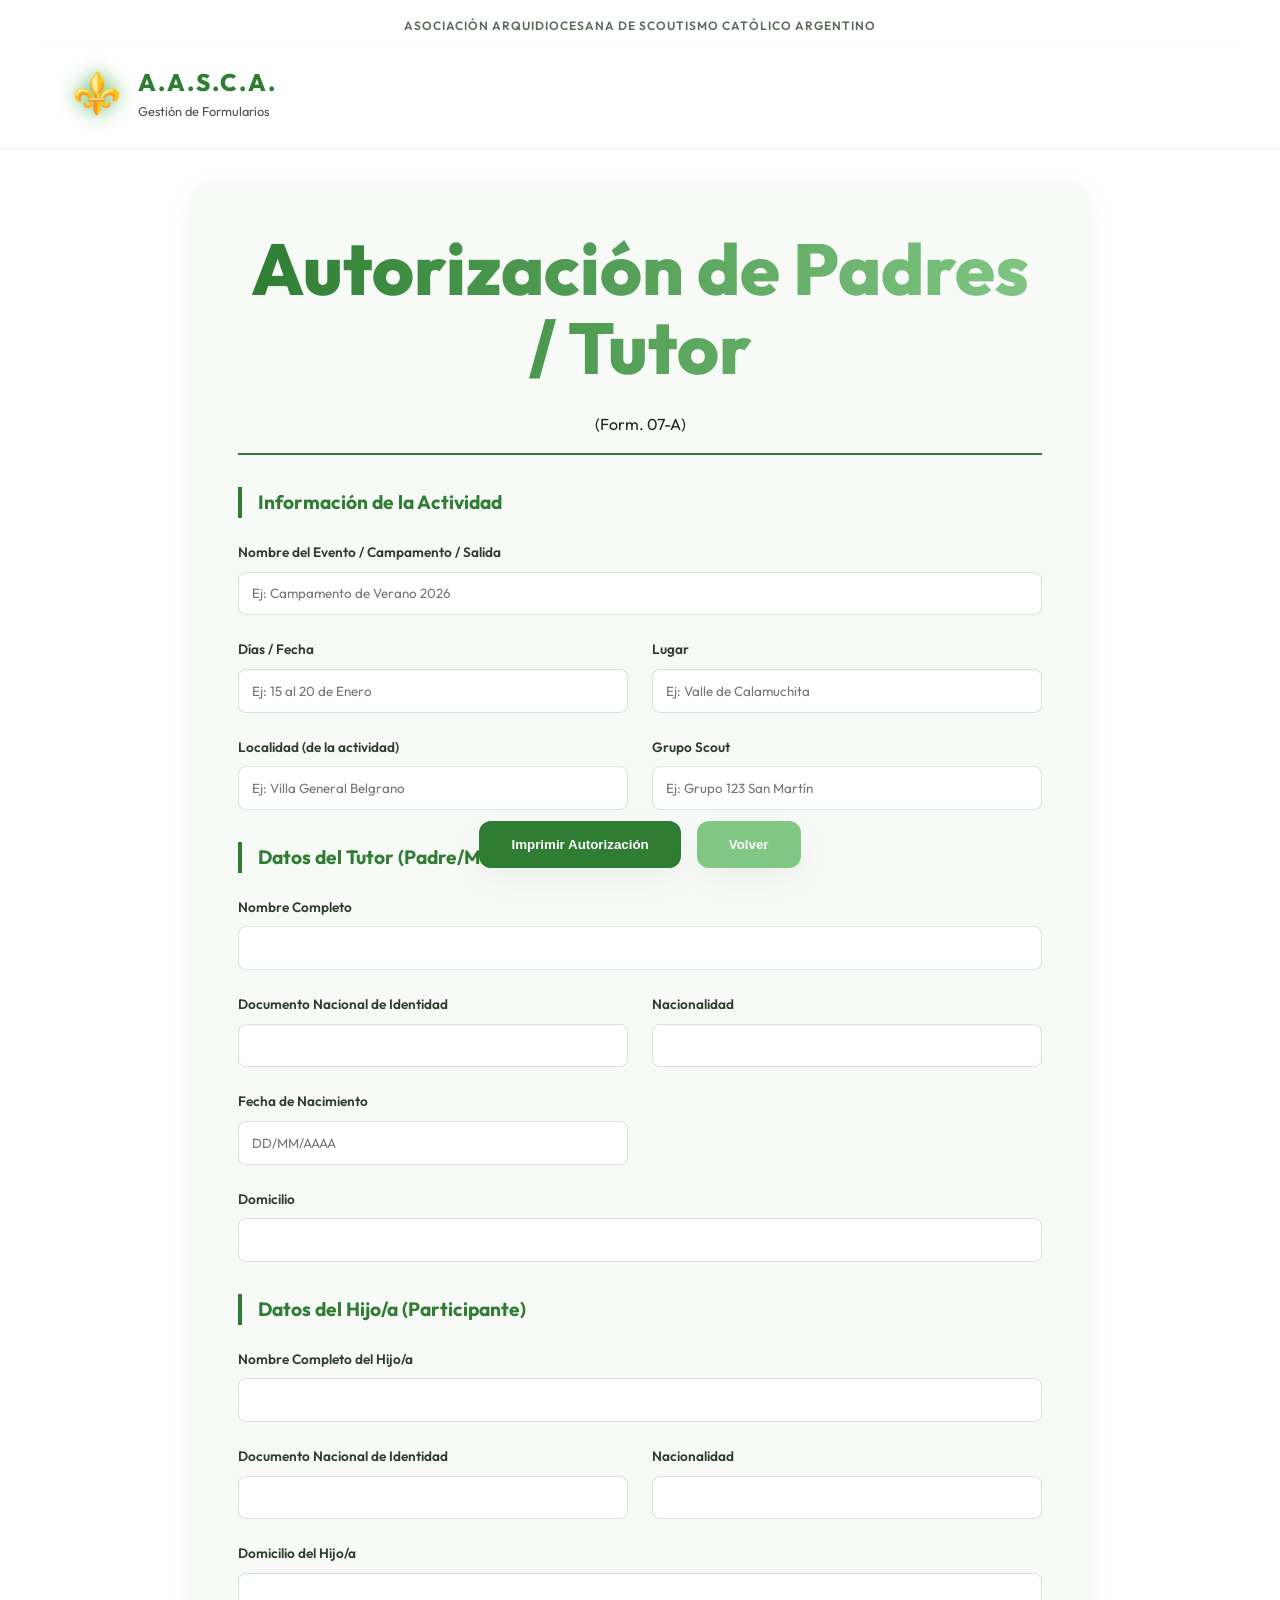
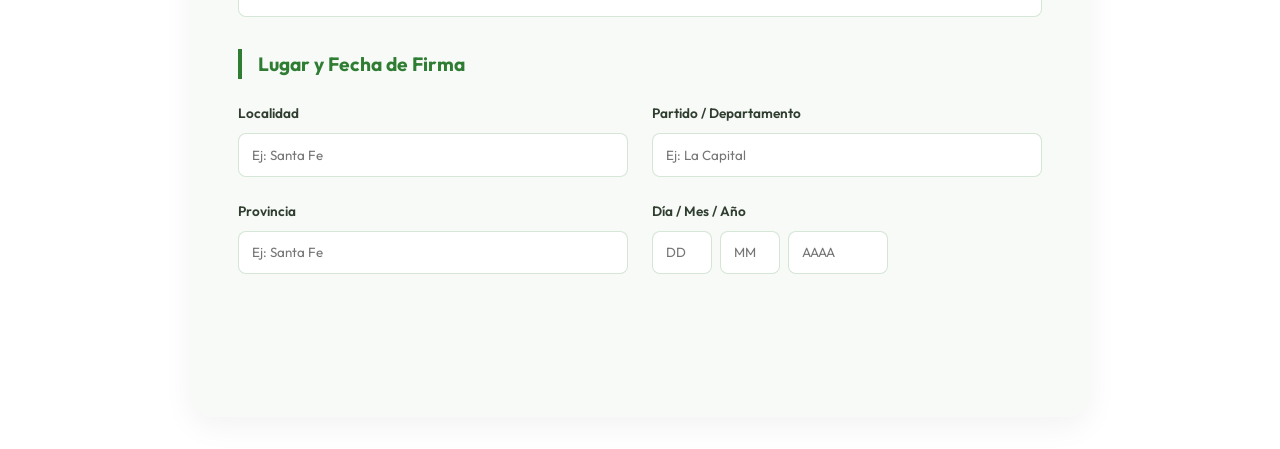
==== pages/autorizacion-padres.html @ cb9cf5ef "agregado de nuevos formularios" ====
<!DOCTYPE html>
<html lang="es">
<head>
    <meta charset="UTF-8">
    <meta name="viewport" content="width=device-width, initial-scale=1.0">
    <title>Autorización de Padres (Form. 07-A) - AASCA</title>
    <link rel="stylesheet" href="../css/style.css">
    <link rel="preconnect" href="https://fonts.googleapis.com">
    <link rel="preconnect" href="https://fonts.gstatic.com" crossorigin>
    <link href="https://fonts.googleapis.com/css2?family=Outfit:wght@300;400;600;800&display=swap" rel="stylesheet">
    <style>
        .form-container { max-width: 900px; margin: 2rem auto; background: var(--card-bg); padding: 3rem; border-radius: 24px; box-shadow: var(--shadow); }
        .form-header { text-align: center; margin-bottom: 2rem; border-bottom: 2px solid var(--primary-color); padding-bottom: 1rem; }
        .form-section { margin-bottom: 2rem; }
        .section-title { font-size: 1.2rem; color: var(--primary-color); border-left: 4px solid var(--primary-color); padding-left: 1rem; margin-bottom: 1.5rem; font-weight: 700; }
        
        .input-grid { display: grid; grid-template-columns: repeat(2, 1fr); gap: 1.5rem; }
        .field { display: flex; flex-direction: column; gap: 0.5rem; }
        .field.full { grid-column: span 2; }
        
        label { font-size: 0.85rem; font-weight: 600; opacity: 0.9; }
        input { padding: 0.8rem; border-radius: 8px; border: 1px solid rgba(46, 125, 50, 0.2); background: var(--bg-color); color: var(--text-color); font-family: inherit; width: 100%; }
        
        .actions { position: sticky; bottom: 2rem; display: flex; justify-content: center; gap: 1rem; margin-top: 3rem; z-index: 100; }
        .btn-primary { background: var(--primary-color); color: white; padding: 1rem 2rem; border-radius: 12px; font-weight: 700; border: none; cursor: pointer; transition: 0.3s; box-shadow: var(--shadow); }
        .btn-primary:hover { transform: translateY(-3px); filter: brightness(1.1); }
        
        /* Print Replica */
        .print-only { display: none; }
        @media print {
            @page { size: A4; margin: 10mm; }
            .print-only { display: block !important; }
            .form-container, header, footer, .actions { display: none !important; }
            html, body { background: white !important; margin: 0; padding: 0; font-family: 'Times New Roman', serif; }
            .p-page { padding: 10mm; line-height: 1.6; }
            .p-header { text-align: center; margin-bottom: 20px; }
            .p-title-row { display: flex; justify-content: space-between; align-items: baseline; margin: 20px 0; }
            .p-title { font-size: 14pt; font-weight: bold; flex: 1; text-align: center; margin-left: 100px;}
            .p-form-id { font-size: 12pt; font-weight: bold; width: 100px; text-align: right; }
            .p-body { text-align: justify; font-size: 11pt; }
            .p-val { border-bottom: 1px dotted #000; padding: 0 4px; display: inline-block; min-width: 40px; text-align: center;}
            .p-val-block { border-bottom: 1px dotted #000; padding: 0 4px; display: block; width: 100%; margin: 4px 0; min-height: 1.5em; text-align: center; }
            .p-signatures { display: grid; grid-template-columns: 1fr 1fr; gap: 50px; margin-top: 60px; text-align: center; }
            .p-sig-line { border-top: 1px solid #000; margin: 0 auto; width: 80%; padding-top: 5px; font-size: 9pt;}
        }
    </style>
</head>
<body class="light-mode">
    <header>
        <div class="header-top container"><span class="official-text">ASOCIACIÓN ARQUIDIOCESANA DE SCOUTISMO CATÓLICO ARGENTINO</span></div>
        <nav class="container">
            <div class="logo">
                <a href="../index.html" style="text-decoration: none; color: inherit; display: flex; align-items: center; gap: 1rem;">
                    <span class="logo-icon">⚜️</span>
                    <div class="logo-text"><span class="logo-main">A.A.S.C.A.</span><span class="logo-sub">Gestión de Formularios</span></div>
                </a>
            </div>
        </nav>
    </header>

    <main class="container">
        <div class="form-container">
            <div class="form-header">
                <h1>Autorización de Padres / Tutor</h1>
                <p>(Form. 07-A)</p>
            </div>

            <form id="ap-form">
                <section class="form-section">
                    <h2 class="section-title">Información de la Actividad</h2>
                    <div class="input-grid">
                        <div class="field full">
                            <label>Nombre del Evento / Campamento / Salida</label>
                            <input type="text" id="ap-evento" placeholder="Ej: Campamento de Verano 2026">
                        </div>
                        <div class="field">
                            <label>Días / Fecha</label>
                            <input type="text" id="ap-evento-dias" placeholder="Ej: 15 al 20 de Enero">
                        </div>
                        <div class="field">
                            <label>Lugar</label>
                            <input type="text" id="ap-evento-lugar" placeholder="Ej: Valle de Calamuchita">
                        </div>
                        <div class="field">
                            <label>Localidad (de la actividad)</label>
                            <input type="text" id="ap-evento-localidad" placeholder="Ej: Villa General Belgrano">
                        </div>
                        <div class="field">
                            <label>Grupo Scout</label>
                            <input type="text" id="ap-evento-grupo" placeholder="Ej: Grupo 123 San Martín">
                        </div>
                    </div>
                </section>

                <section class="form-section">
                    <h2 class="section-title">Datos del Tutor (Padre/Madre/Tutor)</h2>
                    <div class="input-grid">
                        <div class="field full">
                            <label>Nombre Completo</label>
                            <input type="text" id="ap-tutor-nombre">
                        </div>
                        <div class="field">
                            <label>Documento Nacional de Identidad</label>
                            <input type="text" id="ap-tutor-dni">
                        </div>
                        <div class="field">
                            <label>Nacionalidad</label>
                            <input type="text" id="ap-tutor-nacionalidad">
                        </div>
                        <div class="field">
                            <label>Fecha de Nacimiento</label>
                            <input type="text" id="ap-tutor-nacimiento" placeholder="DD/MM/AAAA">
                        </div>
                        <div class="field full">
                            <label>Domicilio</label>
                            <input type="text" id="ap-tutor-domicilio">
                        </div>
                    </div>
                </section>

                <section class="form-section">
                    <h2 class="section-title">Datos del Hijo/a (Participante)</h2>
                    <div class="input-grid">
                        <div class="field full">
                            <label>Nombre Completo del Hijo/a</label>
                            <input type="text" id="ap-hijo-nombre">
                        </div>
                        <div class="field">
                            <label>Documento Nacional de Identidad</label>
                            <input type="text" id="ap-hijo-dni">
                        </div>
                        <div class="field">
                            <label>Nacionalidad</label>
                            <input type="text" id="ap-hijo-nacionalidad">
                        </div>
                        <div class="field full">
                            <label>Domicilio del Hijo/a</label>
                            <input type="text" id="ap-hijo-domicilio">
                        </div>
                    </div>
                </section>

                <section class="form-section">
                    <h2 class="section-title">Lugar y Fecha de Firma</h2>
                    <div class="input-grid">
                        <div class="field">
                            <label>Localidad</label>
                            <input type="text" id="ap-localidad" placeholder="Ej: Santa Fe">
                        </div>
                        <div class="field">
                            <label>Partido / Departamento</label>
                            <input type="text" id="ap-departamento" placeholder="Ej: La Capital">
                        </div>
                        <div class="field">
                            <label>Provincia</label>
                            <input type="text" id="ap-provincia" placeholder="Ej: Santa Fe">
                        </div>
                        <div class="field">
                            <label>Día / Mes / Año</label>
                            <div style="display: flex; gap: 0.5rem;">
                                <input type="text" id="ap-dia" placeholder="DD" style="width: 60px;">
                                <input type="text" id="ap-mes" placeholder="MM" style="width: 60px;">
                                <input type="text" id="ap-anio" placeholder="AAAA" style="width: 100px;">
                            </div>
                        </div>
                    </div>
                </section>

                <div class="actions">
                    <button type="button" class="btn-primary" onclick="prepareAndPrint()"><i class="fas fa-print"></i> Imprimir Autorización</button>
                    <button type="button" class="btn-primary" style="background: var(--accent-color);" onclick="window.location.href='../index.html'">Volver</button>
                </div>
            </form>
        </div>

        <div id="print-layout" class="print-only">
            <div class="p-page">
                <div class="p-header">
                    <div style="font-size: 12pt; font-weight: bold; text-transform: uppercase;">Asociación Arquidiocesana de Scoutismo Católico Argentino</div>
                    <div style="font-size: 14pt; font-weight: bold; margin: 4pt 0;">A. A. S. C. A.</div>
                    <div style="font-size: 8pt; font-style: italic; border-bottom: 2px double #000; padding-bottom: 4pt;">Fundada por Decreto Canónico Nº 63/96 del 30/XI/96 - Arquidiócesis de Santa Fe de la Vera Cruz</div>
                </div>

                <div class="p-title-row">
                    <div class="p-title">AUTORIZACION DE PADRES / TUTOR</div>
                    <div class="p-form-id">(Form. 07-A)</div>
                </div>
                <div style="text-align: center; font-size: 9pt; margin-bottom: 20pt;">Completar con letra imprenta clara</div>

                <div class="p-body">
                    En la localidad de <span class="p-val" id="v-localidad" style="min-width: 150px;"></span>, partido / departamento de <span class="p-val" id="v-departamento" style="min-width: 200px;"></span>
                    de la provincia de <span class="p-val" id="v-provincia" style="min-width: 150px;"></span>, a los <span class="p-val" id="v-dia" style="min-width: 30px;"></span> días del mes de <span class="p-val" id="v-mes" style="min-width: 100px;"></span>
                    del año <span class="p-val" id="v-anio" style="min-width: 60px;"></span>, yo, <span class="p-val" id="v-tutor-nombre" style="min-width: 300px;"></span> de nacionalidad <span class="p-val" id="v-tutor-nacionalidad" style="min-width: 120px;"></span>, nacido el <span class="p-val" id="v-tutor-nacimiento" style="min-width: 100px;"></span>
                    con Documento Nacional de Identidad <span class="p-val" id="v-tutor-dni" style="min-width: 120px;"></span> y con domicilio en
                    <span class="p-val-block" id="v-tutor-domicilio"></span> OTORGO AUTORIZACIÓN a favor de mi hijo/a
                    <span class="p-val-block" id="v-hijo-nombre"></span>, menor de edad, sobre quien ejerzo la RESPONSABILIDAD PARENTAL de
                    nacionalidad <span class="p-val" id="v-hijo-nacionalidad" style="min-width: 150px;"></span>, y Documento Nacional de Identidad <span class="p-val" id="v-hijo-dni" style="min-width: 120px;"></span>, con
                    domicilio en <span class="p-val" id="v-hijo-domicilio" style="min-width: 350px;"></span>, para que participe del <span class="p-val" id="v-evento" style="min-width: 300px;"></span>
                    organizado/a por la Asociación Arquidiocesana de Scoutismo Católico Argentino, los días <span class="p-val" id="v-evento-dias" style="min-width: 150px;"></span> en <span class="p-val" id="v-evento-lugar" style="min-width: 200px;"></span>,
                    en la localidad de <span class="p-val" id="v-evento-localidad" style="min-width: 180px;"></span>, acompañado de miembros activos afiliados del Grupo Scout <span class="p-val" id="v-evento-grupo" style="min-width: 180px;"></span> pertenecientes a
                    la A.A.S.C.A (Asociación Arquidiocesana de Scoutismo Católico Argentino), todos mayores de edad y con reconocimiento válido para
                    efectuar este tipo de actividades. Asimismo, he decidido: 1) Conociendo la institución antes mencionada, a asumir la
                    responsabilidad de la participación del / la menor en dichas actividades. 2) Autorizar a los responsables de las actividades, a tomar,
                    en caso de accidente o enfermedad todas las medidas necesarias para salvaguardar la integridad y la salud del / la menor. 3)
                    Otorgar autorización para realizar cualquier intervención quirúrgica que así lo requiera la integridad y la salud del / la menor, 4)
                    Efectuar las certificaciones del caso, en la eventualidad que la actividad a realizar así lo requiera por imperio de la normativa legal
                    vigente en nuestro país. ----------<br>
                    La presente autorización implica amplia conformidad para que se realicen todos los trámites y gestiones inherentes a cada viaje, 
                    ante las autoridades pertinentes y empresas de transporte, comprometiéndose en caso de revocación a hacerlo saber a las 
                    autoridades correspondientes.
                </div>

                <div class="p-signatures">
                    <div>
                        <div class="p-sig-line">Firma de la Madre/Padre o Tutor</div>
                    </div>
                    <div>
                        <div class="p-sig-line">Aclaración y DNI</div>
                    </div>
                </div>
            </div>
        </div>
    </main>

    <script>
        function prepareAndPrint() {
            // Map inputs to print values
            const mapping = {
                'ap-localidad': 'v-localidad',
                'ap-departamento': 'v-departamento',
                'ap-provincia': 'v-provincia',
                'ap-dia': 'v-dia',
                'ap-mes': 'v-mes',
                'ap-anio': 'v-anio',
                'ap-tutor-nombre': 'v-tutor-nombre',
                'ap-tutor-dni': 'v-tutor-dni',
                'ap-tutor-nacionalidad': 'v-tutor-nacionalidad',
                'ap-tutor-nacimiento': 'v-tutor-nacimiento',
                'ap-tutor-domicilio': 'v-tutor-domicilio',
                'ap-hijo-nombre': 'v-hijo-nombre',
                'ap-hijo-dni': 'v-hijo-dni',
                'ap-hijo-nacionalidad': 'v-hijo-nacionalidad',
                'ap-hijo-domicilio': 'v-hijo-domicilio',
                'ap-evento': 'v-evento',
                'ap-evento-dias': 'v-evento-dias',
                'ap-evento-lugar': 'v-evento-lugar',
                'ap-evento-localidad': 'v-evento-localidad',
                'ap-evento-grupo': 'v-evento-grupo'
            };

            for (const [inputId, printId] of Object.entries(mapping)) {
                const val = document.getElementById(inputId).value || '.................................................';
                document.getElementById(printId).innerText = val;
            }

            window.print();
        }

        // Auto-save logic
        const inputs = document.querySelectorAll('input');
        inputs.forEach(input => {
            input.addEventListener('input', () => {
                const data = {};
                inputs.forEach(i => data[i.id] = i.value);
                localStorage.setItem('aasca_ap_data', JSON.stringify(data));
            });
        });

        window.onload = () => {
            const saved = localStorage.getItem('aasca_ap_data');
            if (saved) {
                const data = JSON.parse(saved);
                for (const id in data) {
                    const el = document.getElementById(id);
                    if (el) el.value = data[id];
                }
            }
        };
    </script>
</body>
</html>
---- css/style.css ----
:root {
    /* Color Palette - Light Mode */
    --bg-color: #ffffff;
    --text-color: #1a2a1a;
    --primary-color: #2e7d32; /* Scout Green */
    --primary-light: #4caf50;
    --accent-color: #81c784;
    --card-bg: #f8faf8;
    --hero-gradient: linear-gradient(135deg, #f1f8f1 0%, #ffffff 100%);
    --nav-bg: rgba(255, 255, 255, 0.8);
    --shadow: 0 10px 30px rgba(0, 0, 0, 0.05);
    --transition: all 0.3s cubic-bezier(0.4, 0, 0.2, 1);
}

body.dark-mode {
    /* Color Palette - Dark Mode */
    --bg-color: #0d1b2a; /* Deep Navy Blue */
    --text-color: #e0e1dd;
    --primary-color: #2e7d32; /* Scout Green */
    --primary-light: #4caf50;
    --accent-color: #81c784;
    --card-bg: #1b263b;
    --hero-gradient: linear-gradient(135deg, #0d1b2a 0%, #1b263b 100%);
    --nav-bg: rgba(13, 27, 42, 0.8);
    --shadow: 0 10px 30px rgba(0, 0, 0, 0.3);
}

* {
    margin: 0;
    padding: 0;
    box-sizing: border-box;
}

body {
    font-family: 'Outfit', sans-serif;
    background-color: var(--bg-color);
    color: var(--text-color);
    line-height: 1.6;
    transition: var(--transition);
    overflow-x: hidden;
}

.container {
    max-width: 1200px;
    margin: 0 auto;
    padding: 0 2rem;
}

/* Header & Nav */
header {
    padding: 0.5rem 0 1.5rem 0;
    position: sticky;
    top: 0;
    z-index: 1000;
    background: var(--nav-bg);
    backdrop-filter: blur(10px);
    border-bottom: 1px solid rgba(46, 125, 50, 0.1);
}

.header-top {
    font-size: 0.75rem;
    font-weight: 600;
    text-align: center;
    padding: 0.5rem 0;
    opacity: 0.7;
    border-bottom: 1px solid rgba(46, 125, 50, 0.05);
    margin-bottom: 1rem;
    letter-spacing: 1px;
}


nav {
    display: flex;
    justify-content: space-between;
    align-items: center;
}

.logo {
    display: flex;
    align-items: center;
    gap: 1rem;
}

.logo-icon {
    font-size: 2.5rem;
    filter: drop-shadow(0 0 10px var(--primary-light));
}

.logo-text {
    display: flex;
    flex-direction: column;
}

.logo-main {
    font-size: 1.5rem;
    font-weight: 800;
    letter-spacing: 2px;
    color: var(--primary-color);
}

.logo-sub {
    font-size: 0.8rem;
    font-weight: 400;
    opacity: 0.8;
}

/* Hero Section */
.hero {
    padding: 6rem 0;
    background: var(--hero-gradient);
    min-height: 80vh;
    display: flex;
    align-items: center;
    text-align: center;
}

h1 {
    font-size: clamp(2.5rem, 8vw, 4.5rem);
    font-weight: 800;
    margin-bottom: 1.5rem;
    background: linear-gradient(90deg, var(--primary-color), var(--accent-color));
    -webkit-background-clip: text;
    background-clip: text;
    -webkit-text-fill-color: transparent;
    line-height: 1.1;
}

.hero-subtitle {
    font-size: 1.2rem;
    max-width: 600px;
    margin: 0 auto 4rem;
    opacity: 0.8;
}

/* Grid & Cards */
.grid-forms {
    display: grid;
    grid-template-columns: repeat(auto-fit, minmax(300px, 1fr));
    gap: 2rem;
    perspective: 1000px;
}

.form-card {
    background: var(--card-bg);
    padding: 3rem 2rem;
    border-radius: 24px;
    text-decoration: none;
    color: inherit;
    transition: var(--transition);
    border: 1px solid rgba(46, 125, 50, 0.05);
    box-shadow: var(--shadow);
    display: flex;
    flex-direction: column;
    align-items: center;
    gap: 1.5rem;
}

.form-card:hover {
    transform: translateY(-10px) rotateX(5deg);
    border-color: var(--primary-light);
    box-shadow: 0 20px 40px rgba(46, 125, 50, 0.15);
}

.card-icon {
    font-size: 3.5rem;
    background: rgba(46, 125, 50, 0.1);
    width: 100px;
    height: 100px;
    display: flex;
    align-items: center;
    justify-content: center;
    border-radius: 50%;
    margin-bottom: 0.5rem;
}

.form-card h3 {
    font-size: 1.5rem;
    font-weight: 600;
}

.form-card p {
    text-align: center;
    font-size: 0.95rem;
    opacity: 0.7;
}

.btn-secondary {
    margin-top: auto;
    background: var(--primary-color);
    color: white;
    padding: 0.8rem 2rem;
    border-radius: 12px;
    font-weight: 600;
    transition: var(--transition);
}

.form-card:hover .btn-secondary {
    background: var(--primary-light);
    transform: scale(1.05);
}

/* Theme Toggle */
#theme-toggle {
    background: var(--card-bg);
    border: 1px solid rgba(46, 125, 50, 0.2);
    padding: 0.6rem;
    border-radius: 50%;
    cursor: pointer;
    font-size: 1.2rem;
    display: flex;
    align-items: center;
    justify-content: center;
    transition: var(--transition);
}

#theme-toggle:hover {
    transform: rotate(15deg) scale(1.1);
}

.icon-sun { display: block; }
.icon-moon { display: none; }

body.dark-mode .icon-sun { display: none; }
body.dark-mode .icon-moon { display: block; }

/* Footer */
footer {
    padding: 4rem 0;
    text-align: center;
    font-size: 0.9rem;
    opacity: 0.6;
}

/* Animations */
.fade-in {
    animation: fadeIn 0.8s ease-out forwards;
    opacity: 0;
}

@keyframes fadeIn {
    from {
        opacity: 0;
        transform: translateY(20px);
    }
    to {
        opacity: 1;
        transform: translateY(0);
    }
}

.grid-forms .fade-in:nth-child(2) { animation-delay: 0.2s; }
.grid-forms .fade-in:nth-child(3) { animation-delay: 0.4s; }

/* Responsive */
@media (max-width: 768px) {
    .hero {
        padding: 4rem 0;
    }
    h1 {
        font-size: 3rem;
    }
}
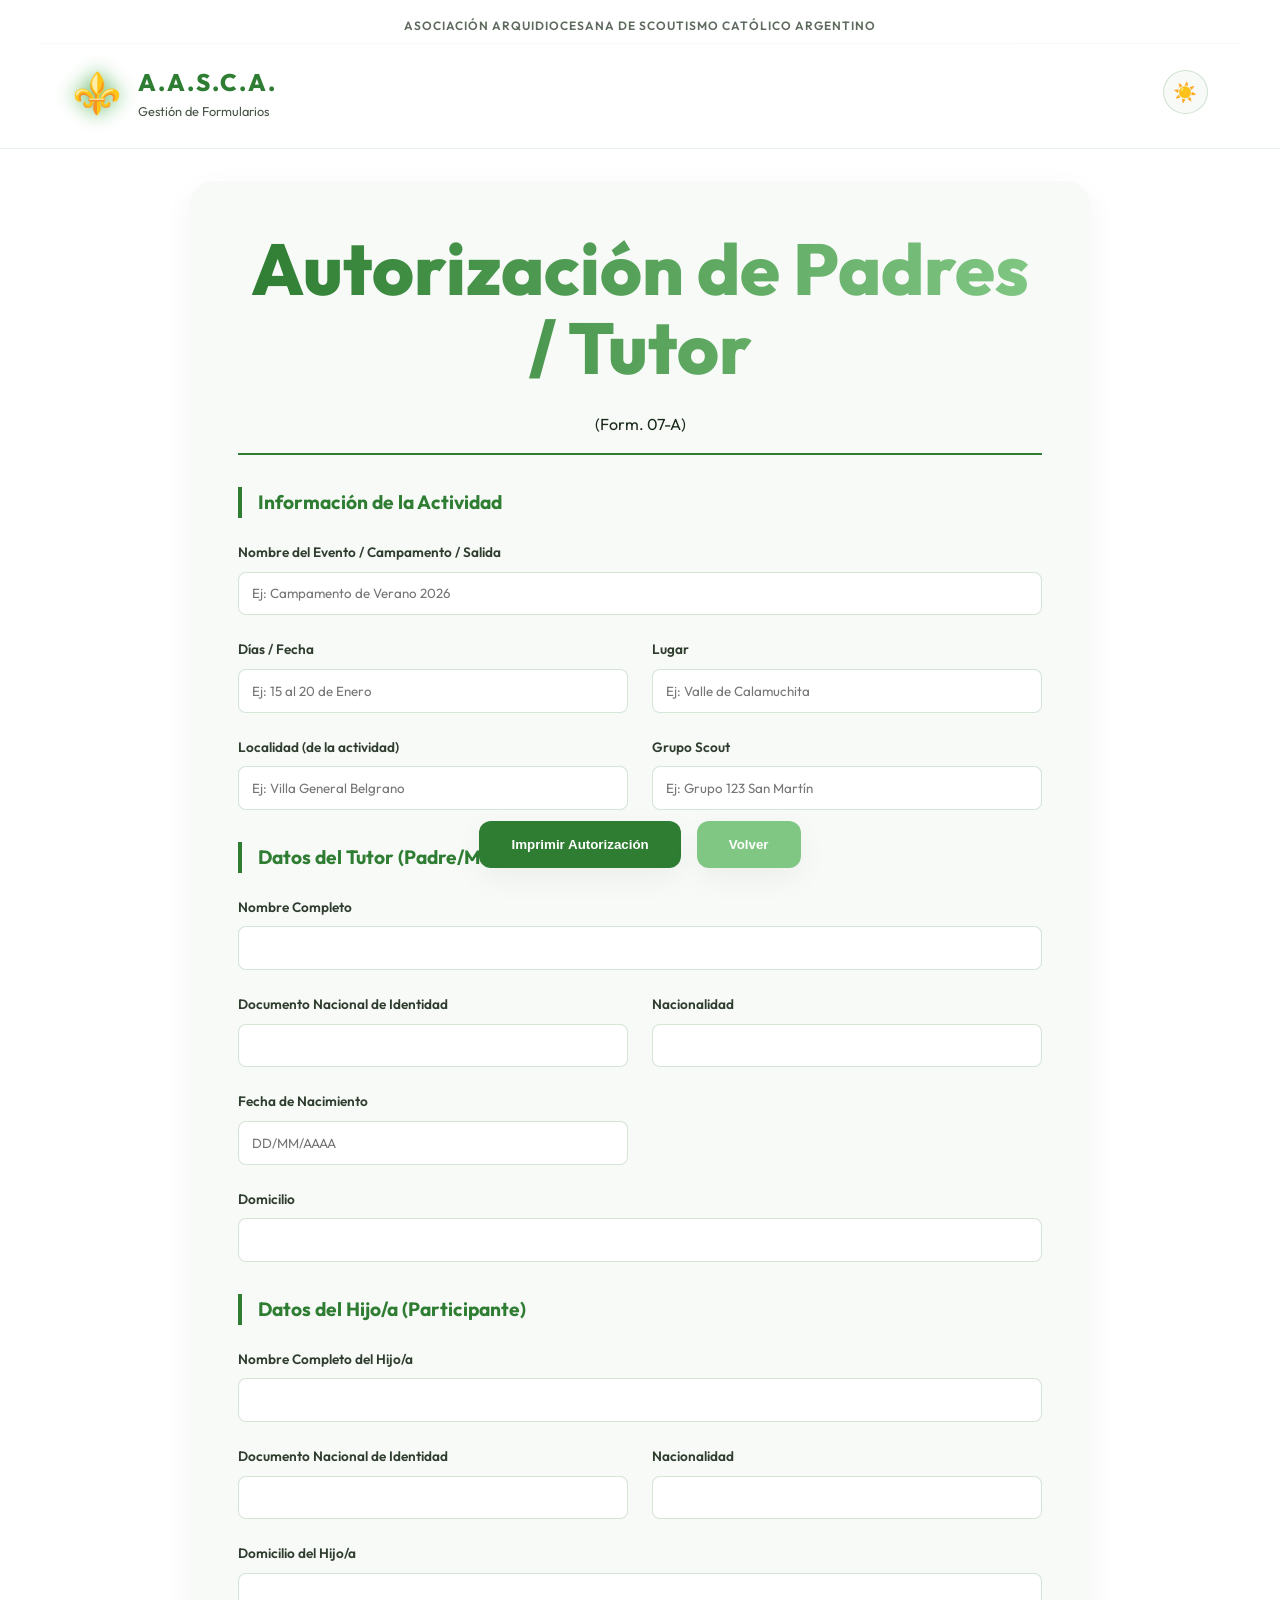
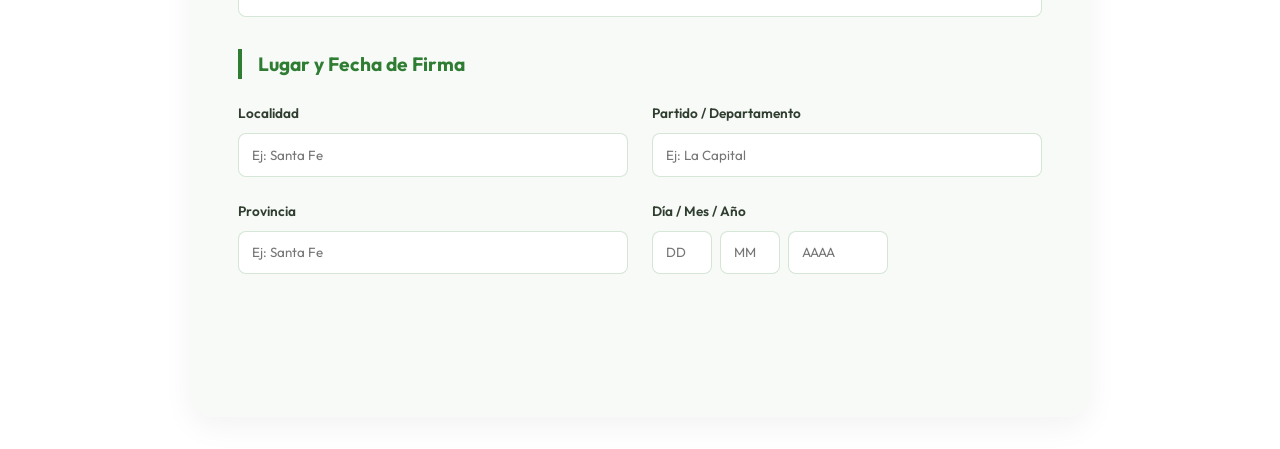
==== commit d3e6cbe7: "fix planificacion bug" ====
--- a/pages/autorizacion-padres.html
+++ b/pages/autorizacion-padres.html
@@ -8,6 +8,13 @@
     <link rel="preconnect" href="https://fonts.googleapis.com">
     <link rel="preconnect" href="https://fonts.gstatic.com" crossorigin>
     <link href="https://fonts.googleapis.com/css2?family=Outfit:wght@300;400;600;800&display=swap" rel="stylesheet">
+    <link href="https://fonts.googleapis.com/css2?family=Outfit:wght@300;400;600;800&display=swap" rel="stylesheet">
+    <script>
+        (function() {
+            const savedTheme = localStorage.getItem('theme') || (window.matchMedia('(prefers-color-scheme: dark)').matches ? 'dark' : 'light');
+            document.documentElement.className = savedTheme + '-mode';
+        })();
+    </script>
     <style>
         .form-container { max-width: 900px; margin: 2rem auto; background: var(--card-bg); padding: 3rem; border-radius: 24px; box-shadow: var(--shadow); }
         .form-header { text-align: center; margin-bottom: 2rem; border-bottom: 2px solid var(--primary-color); padding-bottom: 1rem; }
@@ -55,6 +62,12 @@
                     <div class="logo-text"><span class="logo-main">A.A.S.C.A.</span><span class="logo-sub">Gestión de Formularios</span></div>
                 </a>
             </div>
+            <div class="nav-actions">
+                <button id="theme-toggle" aria-label="Cambiar tema">
+                    <span class="icon-sun">☀️</span>
+                    <span class="icon-moon">🌙</span>
+                </button>
+            </div>
         </nav>
     </header>
 
@@ -277,5 +290,6 @@
             }
         };
     </script>
+    <script src="../js/script.js"></script>
 </body>
 </html>
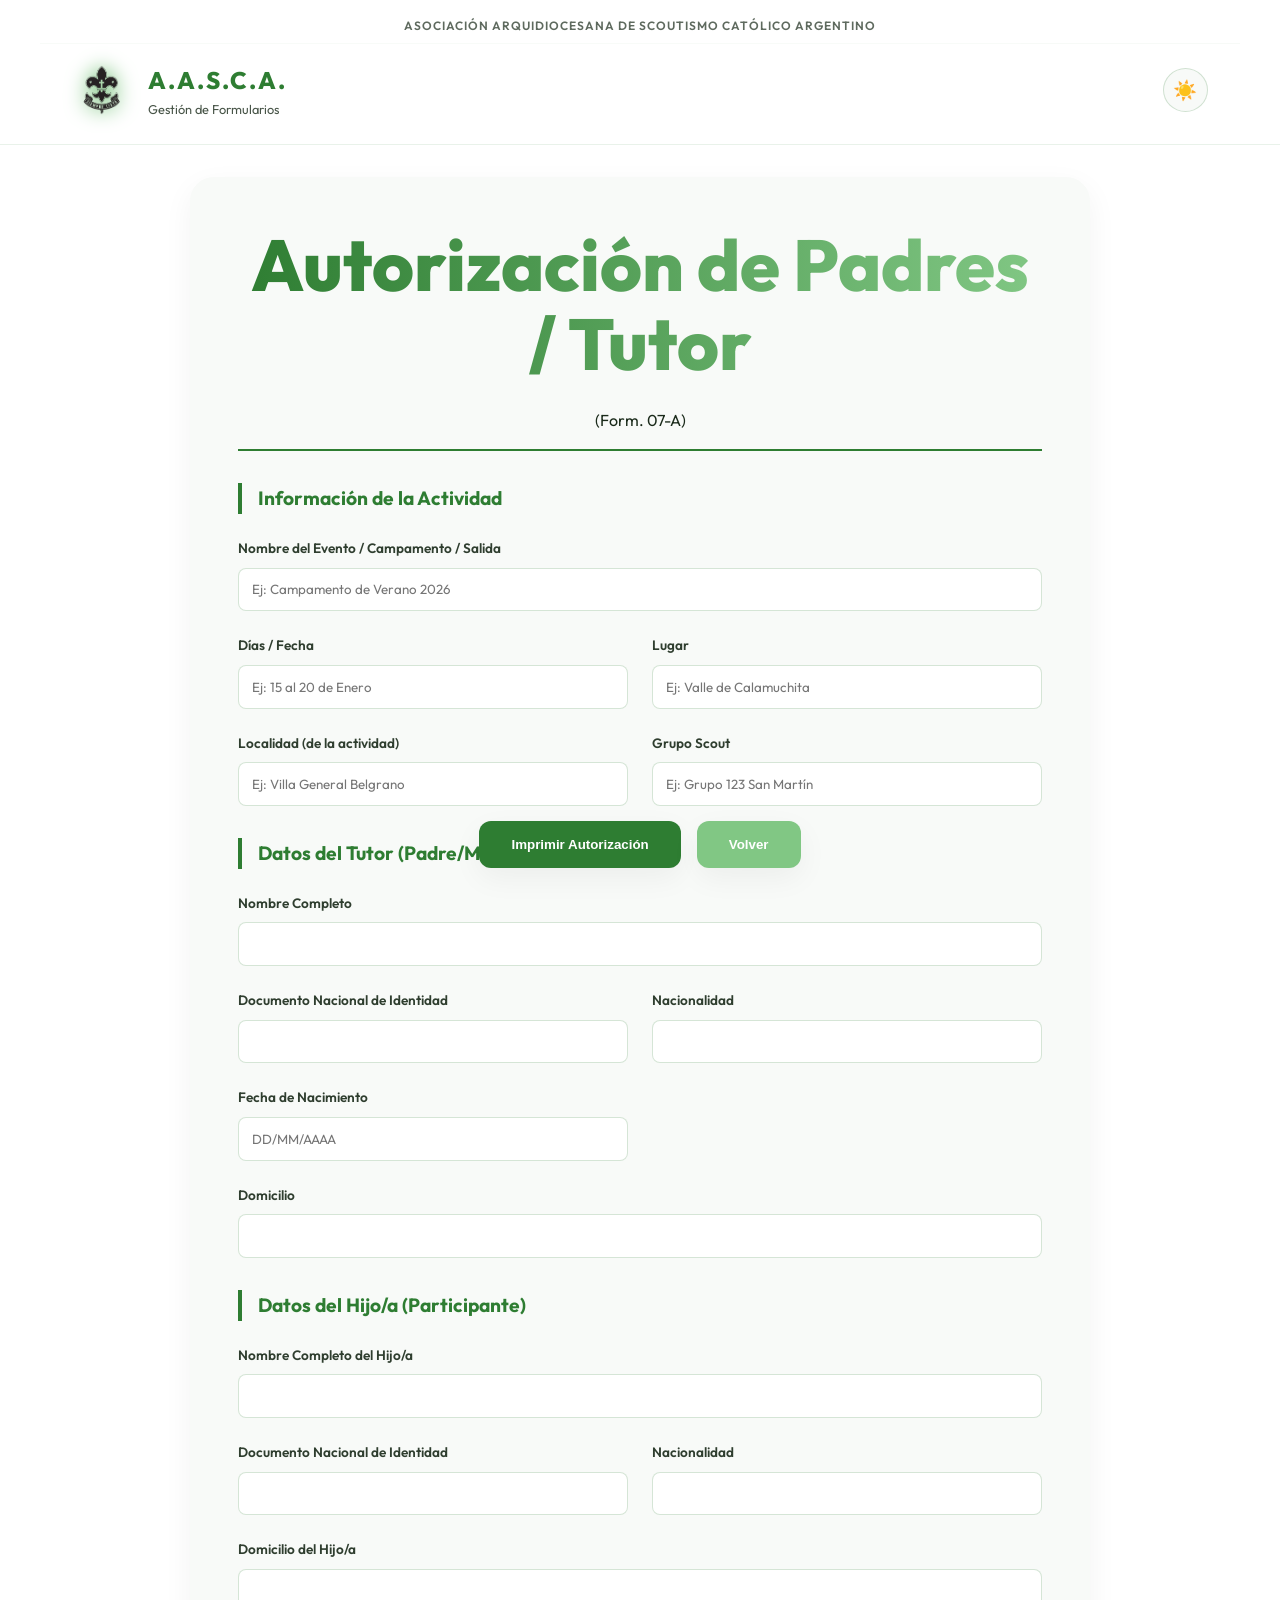
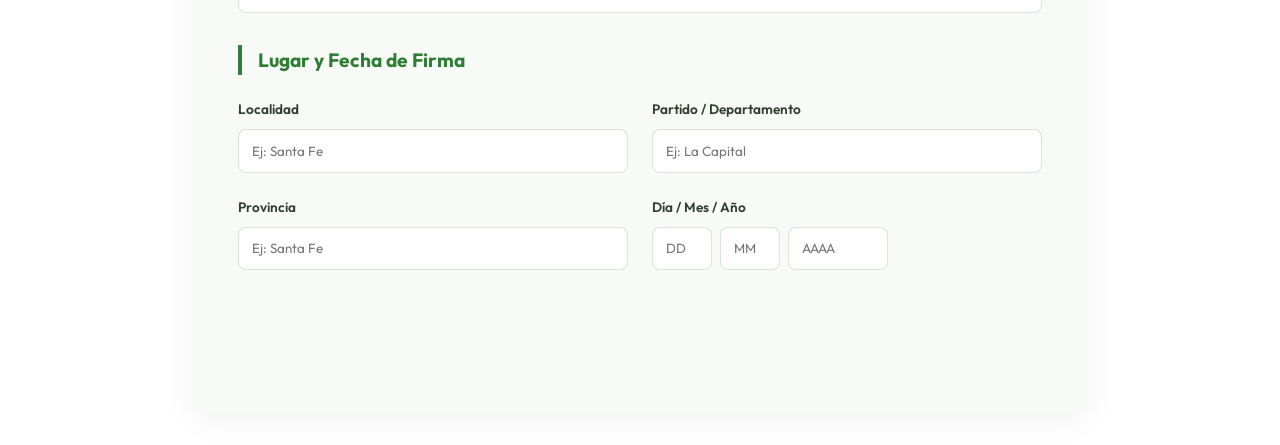
==== commit 8bad33e1: "reemplazo flor de liz institucional" ====
--- a/pages/autorizacion-padres.html
+++ b/pages/autorizacion-padres.html
@@ -58,7 +58,7 @@
         <nav class="container">
             <div class="logo">
                 <a href="../index.html" style="text-decoration: none; color: inherit; display: flex; align-items: center; gap: 1rem;">
-                    <span class="logo-icon">⚜️</span>
+                    <img src="../assets/flor.png" alt="Logo AASCA" class="logo-image">
                     <div class="logo-text"><span class="logo-main">A.A.S.C.A.</span><span class="logo-sub">Gestión de Formularios</span></div>
                 </a>
             </div>
--- a/css/style.css
+++ b/css/style.css
@@ -86,6 +86,13 @@
     filter: drop-shadow(0 0 10px var(--primary-light));
 }
 
+.logo-image {
+    width: 60px;
+    height: 60px;
+    object-fit: contain;
+    filter: drop-shadow(0 0 10px var(--primary-light));
+}
+
 .logo-text {
     display: flex;
     flex-direction: column;
